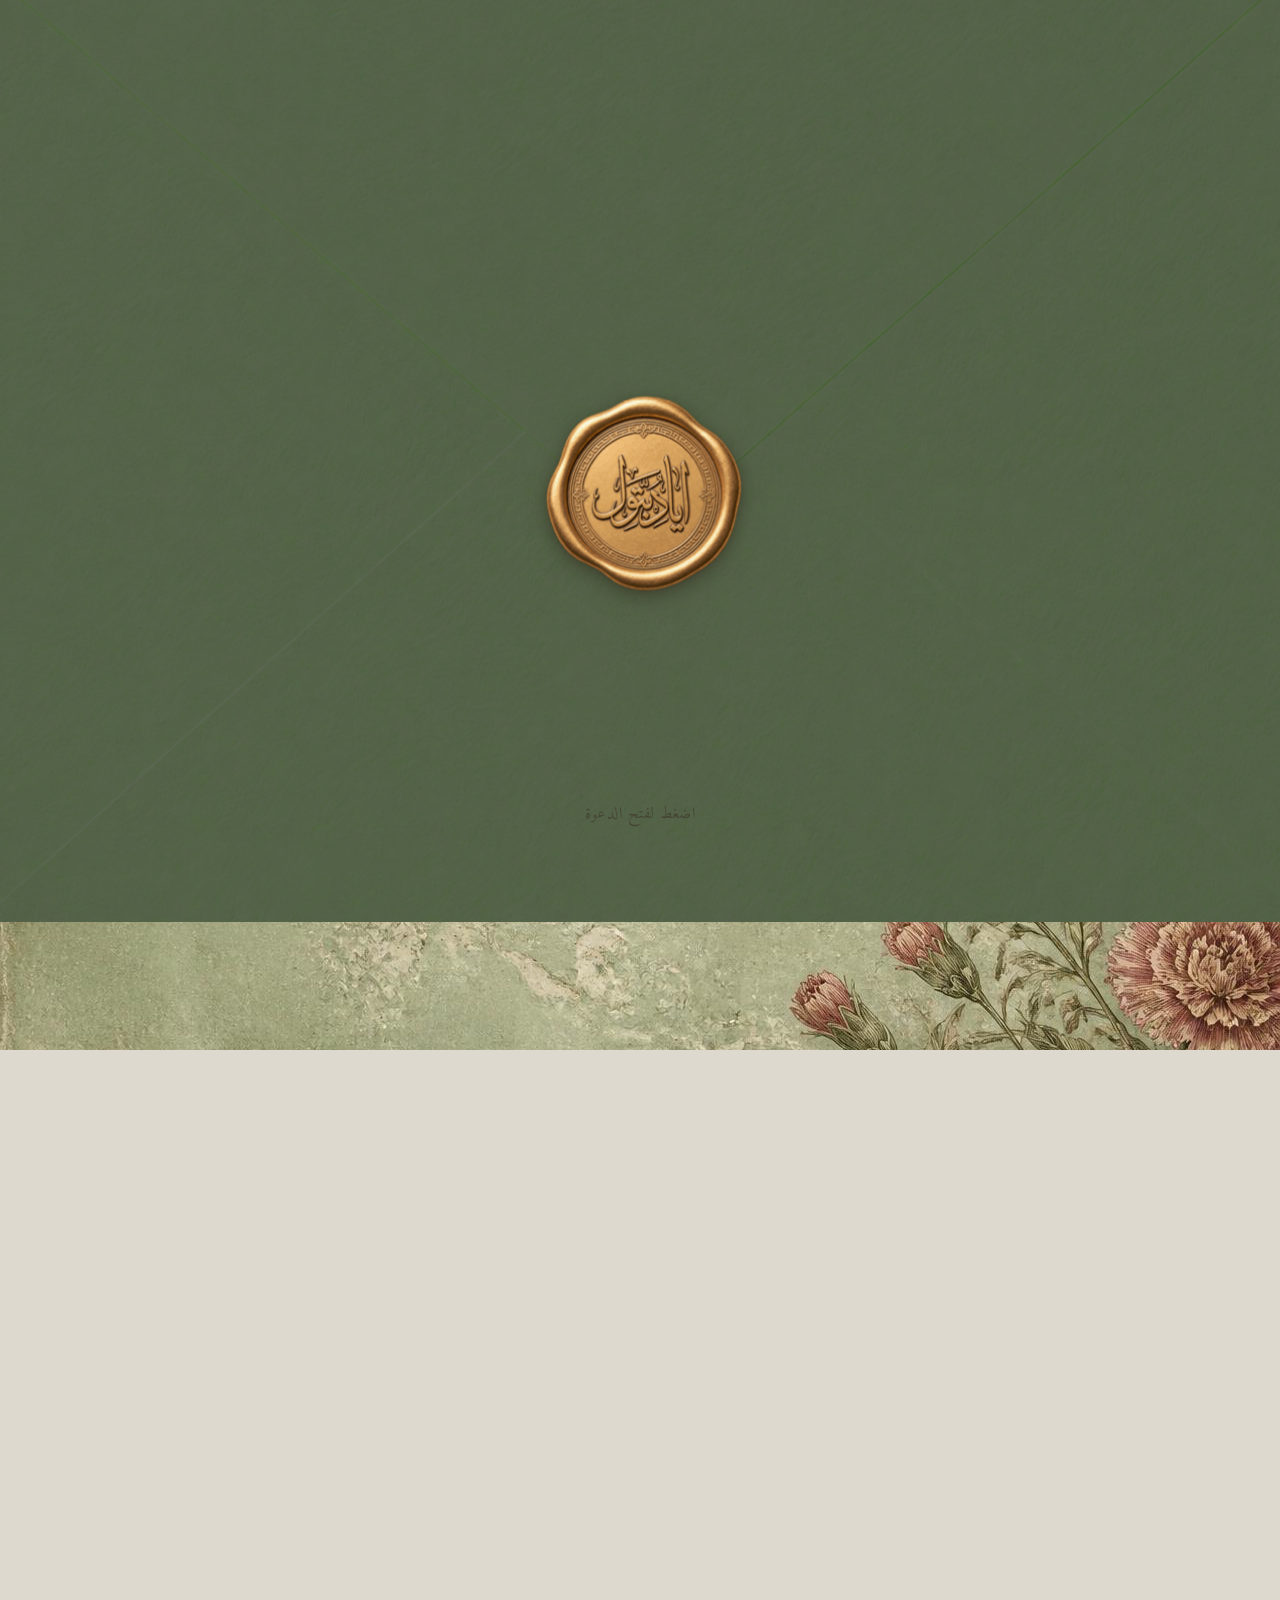
==== v3-hybrid/index.html @ bc757c80 "update" ====
<!DOCTYPE html>
<html lang="ar" dir="rtl" class="envelope-locked">
<head>
  <meta charset="UTF-8">
  <meta name="viewport" content="width=device-width, initial-scale=1.0, maximum-scale=5.0, viewport-fit=cover">
  <title>اياد و بتول - دعوة لمن نحب</title>

  <!-- Google Fonts: Complete Arabic Typography Suite -->
  <link rel="preconnect" href="https://fonts.googleapis.com">
  <link rel="preconnect" href="https://fonts.gstatic.com" crossorigin>
  <link href="https://fonts.googleapis.com/css2?family=Almarai:wght@400;700&family=Amiri+Quran&family=Amiri:ital,wght@0,400;0,700;1,400&family=Aref+Ruqaa+Ink&family=Aref+Ruqaa:wght@400;700&family=Cairo:wght@400;600;700&family=Cormorant+Garamond:ital,wght@0,400;0,500;1,400&family=El+Messiri:wght@400;600;700&family=Fustat:wght@400;600;700&family=Gulzar&family=Harmattan&family=IBM+Plex+Sans+Arabic:wght@400;600;700&family=Jomhuria&family=Katibeh&family=Lateef:wght@400;700&family=Mada:wght@400;600;700&family=Marhey:wght@400;700&family=Markazi+Text:wght@400;600;700&family=Mirza:wght@400;500;600;700&family=Noto+Naskh+Arabic:wght@400;700&family=Noto+Nastaliq+Urdu:wght@400;700&family=Qahiri&family=Rakkas&family=Reem+Kufi:wght@400;700&family=Scheherazade+New:wght@400;700&family=Tajawal:wght@400;500;700&family=Zain:wght@400;700&display=swap" rel="stylesheet">

  <link rel="stylesheet" href="styles.css">
</head>
<body>

  <!-- 1. Envelope Preloader (Dismissed synchronously when cached) -->
  <div id="loader">
    <div class="loader-track">
      <div class="loader-sweep"></div>
    </div>
  </div>

  <!-- 2. Fullscreen Interactive Envelope Intro -->
  <div id="envelope">
    <div class="envelope-frame">
      <div class="envelope-half envelope-top"></div>
      <div class="envelope-half envelope-bottom"></div>
      <div class="envelope-half envelope-seal"></div>
    </div>
    <span class="envelope-hint">اضغط لفتح الدعوة</span>
  </div>

  <!-- 3. Falling Leaves & Petals Ambient Canvas -->
  <canvas id="petalCanvas"></canvas>

  <!-- 4. Fixed Viewport Background Photo & Blend Overlay -->
  <div class="bg-image"></div>
  <div class="bg-overlay"></div>
  <div class="bg-fixed">
    <div class="bg-gradient"></div>
  </div>

  <!-- 5. Floating Design Lab Trigger & Drawer (Visible in ?edit mode) -->
  <button id="labToggle" class="lab-toggle-btn" title="Design Lab">🎨</button>
  <div id="designLabDrawer" class="design-lab-drawer" hidden></div>

  <!-- 6. Main Content Cards -->
  <main class="wrap">

    <!-- Section 1: Hero / Main Announcement -->
    <section class="page" id="hero">
      <div class="card">
        <p class="bismillah">بسم الله الرحمن الرحيم</p>

        <div class="ornament">
          <span class="line"></span>
          <span class="mark">✦</span>
          <span class="line"></span>
        </div>

        <p class="kicker" id="kickerText">دعوة لمن نحب</p>

        <p class="verse">«وَمِنْ آيَاتِهِ أَنْ خَلَقَ لَكُم مِّنْ أَنفُسِكُمْ أَزْوَاجًا لِّتَسْكُنُوا إِلَيْهَا وَجَعَلَ بَيْنَكُم مَّوَدَّةً وَرَحْمَةً»</p>

        <p class="lead">يتشرف كل من</p>

        <div class="row fathers">
          <span class="father">بكر محمد عرفات</span>
          <span class="conn">و</span>
          <span class="father">ابراهيم سعودي ابو خالد</span>
        </div>

        <div class="hero-divider"></div>

        <p class="lead">بدعوتكم لحفل زفاف</p>

        <div class="row names">
          <span class="name">اياد</span>
          <span class="conn">و</span>
          <span class="name">بتول</span>
        </div>

        <div class="ornament">
          <span class="line"></span>
          <span class="mark">✦</span>
          <span class="line"></span>
        </div>

        <p class="hero-date">الجمعة ٢٥ أيلول ٢٠٢٦ — الساعة السابعة مساءً</p>
      </div>

      <div class="footer-info">
        <span>عدد المقاعد: <span id="seatCount">٢</span></span>
        <span>أمسيتنا للكبار فقط؛ شاكرين لكم تفهّمكم</span>
      </div>
    </section>

    <!-- Section 2: Timeline -->
    <section class="page" id="timeline-section">
      <div class="card">
        <h2 class="section-title">مواعيد أمسيتنا</h2>

        <ol class="timeline">
          <li class="timeline-item">
            <span class="timeline-time">٧:٠٠ مساءً</span>
            <span class="timeline-label">الوصول</span>
          </li>
          <li class="timeline-item">
            <span class="timeline-time">٨:٠٠ مساءً</span>
            <span class="timeline-label">الزفة</span>
          </li>
          <li class="timeline-item">
            <span class="timeline-time">٩:٠٠ مساءً</span>
            <span class="timeline-label">حفل العشاء</span>
          </li>
          <li class="timeline-item">
            <span class="timeline-time">١١:٠٠ مساءً</span>
            <span class="timeline-label">ختام الحفل</span>
          </li>
        </ol>

        <div class="ornament">
          <span class="line"></span>
          <span class="mark">✦</span>
          <span class="line"></span>
        </div>
      </div>
    </section>

    <!-- Section 3: Location -->
    <section class="page" id="location-section">
      <div class="card">
        <h2 class="section-title">الموقع</h2>

        <div class="locations">
          <div class="location-card">
            <div class="location-head">
              <h3>بيت العروس</h3>
              <span class="location-time">٧:٠٠ مساءً</span>
            </div>
            <iframe loading="lazy" title="خريطة بيت العروس" src="https://www.google.com/maps?q=31.965863,35.847342&z=16&output=embed"></iframe>
          </div>
          <div class="location-card">
            <div class="location-head">
              <h3>نادي الملك حسين</h3>
              <span class="location-time">٨:٠٠ مساءً</span>
            </div>
            <iframe loading="lazy" title="خريطة نادي الملك حسين" src="https://www.google.com/maps?q=31.950986864551023,35.921994920492764&z=16&output=embed"></iframe>
          </div>
        </div>

        <div class="ornament">
          <span class="line"></span>
          <span class="mark">✦</span>
          <span class="line"></span>
        </div>
      </div>
    </section>

    <!-- Section 4: RSVP -->
    <section class="page" id="rsvp-section">
      <div class="card">
        <h2 class="section-title">تأكيد الحضور</h2>

        <p class="lead">يسعدنا تأكيد حضوركم قبل موعد الحفل</p>

        <form class="rsvp-form" onsubmit="event.preventDefault(); alert('شكراً لكم! تم استلام تأكيد حضوركم.');">
          <label class="rsvp-option">
            <input type="radio" name="attendance" value="yes" checked>
            <span>نعم، سنحضر بكل سرور</span>
          </label>
          <label class="rsvp-option">
            <input type="radio" name="attendance" value="no">
            <span>لا، لن نتمكن من الحضور</span>
          </label>
          <button type="submit" class="rsvp-submit">إرسال</button>
        </form>

        <div class="ornament">
          <span class="line"></span>
          <span class="mark">✦</span>
          <span class="line"></span>
        </div>
      </div>
    </section>

  </main>

  <!-- Modular Zero-Build Script Pipeline -->
  <script src="js/guests.js"></script>
  <script src="js/effects.js"></script>
  <script src="js/style-schema.js"></script>
  <script src="js/design-lab.js"></script>
</body>
</html>
---- v3-hybrid/styles.css ----
:root{
  /* ---- Design Lab knobs -- see js/style-schema.js for the full manifest;
     these are just the CSS-var side, applied live by js/design-lab.js ---- */
  /* ---- background: ONE color knob does double duty (see js/style-schema.js
     -- there's no separate "Overlay Color" anymore). `--bg-color` is
     whatever alpha the design lab set it to, and is what actually paints
     the tint layer above the background photo (see .bg-overlay below) --
     leave its alpha at 0 for no tint, or raise it (with a blend mode other
     than Normal) to tint the photo. `--bg-color-solid` is always the same
     hex at full opacity regardless of that alpha -- it's what the flat
     page canvas (--sky/--sky-deep/--sky-deepest below, and .bg-fixed's own
     fallback) uses, so a half-transparent tint never leaves the page's
     base color half-see-through too. JS sets both from the one knob
     (design-lab.js applyKnobValue, the bgColor id special-case). */
  --bg-color: rgba(244,239,227,0);
  --bg-color-solid: #f4efe3;
  --bg-image: none;
  --bg-drift-max: 150px;
  --bg-position-y: 50%; /* where in the photo the crop starts, see .bg-image below */
  --bg-blend-mode: normal;

  --card-bg: rgba(0,0,0,0);
  --card-blur: 0px;
  --font-display: 'Aref Ruqaa', serif;
  --font-body: 'Amiri', serif;

  --sky: color-mix(in srgb, var(--bg-color-solid) 100%, white 10%);
  --sky-deep: var(--bg-color-solid);
  --sky-deepest: color-mix(in srgb, var(--bg-color-solid) 100%, black 10%);

  /* ---- functional color roles (consolidated) ----
     `--card-title-color` / `--card-text-color` are the shared "title" /
     "body text" roles for every section that isn't the hero (timeline,
     location, rsvp) -- each of those sections can still override either
     one for just itself (see the per-section vars with a var(...) fallback
     below, e.g. --timeline-hour-color). The rsvp submit button gets its
     own explicit --button-color/--button-text-color rather than reusing
     the card roles (that reuse was the old --ink/--ink-soft overload).
     The hero is its own thing entirely, with one dedicated var per string
     (kicker/verse/names/fathers/etc, further down). */
  --card-title-color: #edf2e4;
  --card-text-color: #556b2f;
  --button-color: #edf2e4;
  --button-text-color: #556b2f;
  --ornament-color: #fff0d1; /* every section's ornament, deliberately its own var */
  /* timeline-only knobs now (js/style-schema.js CARDS.timeline), not global
     -- still their own vars since the loader sweep also borrows --accent-color. */
  --accent-color: #a3813f;       /* timeline line, loader sweep */
  --accent-color-deep: #8a6a30;  /* timeline dots, rsvp radio accent */
  --hairline: rgba(90,70,40,0.28);

  /* per-section override vars: each falls back to the shared role above via
     var(--x, var(--card-title-color)) in the rule itself, so JS only ever
     needs to set/removeProperty the specific override var (design-lab.js) --
     no extra "resolve to effective value" logic needed at paint time. */
  --timeline-title-color: initial;
  --timeline-hour-color: initial;
  --timeline-label-color: initial;
  --location-title-color: initial;
  --location-venue-color: initial;
  --location-time-color: initial;
  --rsvp-title-color: initial;
  --rsvp-question-color: initial;
  --rsvp-answer-color: initial;

  /* ---- hero: several distinct strings (kicker, verse, two "lead" lines,
     fathers, names, a date line, footer notice), each with its own
     dedicated color + size multiplier -- see js/style-schema.js CARDS.hero.
     All default to the same warm-ivory tone (ported from the theme1
     reference hero), each at its own opacity to match; the "و" connectors
     have no dedicated var of their own, they just follow whichever row
     they sit in (see .fathers .conn / .names .conn). ---- */
  --kicker-color: #f3ecd8;
  --verse-color: rgba(243,236,216,0.95);
  --names-color: #f3ecd8;
  --fathers-color: #f3ecd8;
  --hero-secondary: rgba(243,236,216,0.88);
  --hero-date-color: rgba(243,236,216,0.9);
  --footer-color: rgba(243,236,216,0.95);

  --leaf-color: #8a6a30;   /* falling-leaves canvas: the leaf shape */
  --petal-color: #a3813f; /* falling-leaves canvas: the petal shape */

  --text-shadow-intensity: 5; /* 0 = no shadow, 10 = max; design-lab slider.
     Defaulted on (rather than 0) since light text over light/busy
     backgrounds needs some lift to stay legible; still subtle at this
     level -- see the .wrap comment below for how it's applied. This is now
     the ONE shadow control for the entire site: the hero's glow below is
     scaled off it too (rather than being a separate always-on effect), so
     dragging it to 0 genuinely removes every text shadow, hero included. */

  /* the hero's glow, lifted verbatim from theme1's own .text-glow utility
     (oklch(25% .02 150 / .45), 0 1px 18px at the slider's default of 5) --
     blur and alpha both scale linearly off --text-shadow-intensity so the
     numbers land exactly on that reference at the default, 0 at the
     slider's minimum, and stronger past it. */
  --hero-glow: 0 1px calc(var(--text-shadow-intensity) * 3.6px) oklch(25% .02 150 / calc(var(--text-shadow-intensity) * 0.09));

  --ornament-mark-rotate: 0deg; /* the ornament's center glyph; only "square" needs 45deg */

  /* بسم الله الرحمن الرحيم: own font/color/size, independent of both the
     shared and hero-specific text controls. */
  --bismillah-font: 'Aref Ruqaa', serif;
  --bismillah-color: #f3ecd8;
  --bismillah-scale: 1;

  /* text sizes: one shared scale for every non-hero section, one dedicated
     scale per hero string, all defaulting to 1 (no change from the size
     already baked into each element's own clamp()). Each is a plain
     multiplier applied via calc(), not a replacement size. */
  --text-scale: 1;           /* shared: timeline, location, rsvp */
  --card-title-scale: 1;     /* shared section-title size, split out from --text-scale */
  --kicker-scale: 1;
  --verse-scale: 1;
  --names-scale: 1;
  --fathers-scale: 1;
  --hero-secondary-scale: 1;
  --hero-date-scale: 1;
  --footer-scale: 1;
}

*{ box-sizing: border-box; }

html.envelope-locked, html.envelope-locked body{
  overflow: hidden;
  height: 100%;
}

/* ---- envelope intro: two copies of the same photo, each masked to one
   side of the real V-crease (the seal's actual wax silhouette was
   extracted from the image via color thresholding and unioned into the
   top mask, so the cut hugs its real lobed edge instead of a circle) ---- */
#envelope{
  position: fixed;
  inset: 0;
  z-index: 10000;
  cursor: pointer;
}
/* nudges the whole photo composition up within the screen (the seal's
   position on the crease is fixed content, so on a phone -- where the
   photo's height already matches the viewport exactly under `cover`,
   leaving no vertical slack to reposition with background-position --
   the only way to re-center the visual weight is to zoom in slightly
   for margin, then shift within that margin) */
.envelope-frame{
  position: absolute;
  inset: 0;
  transform: scale(1.15) translateY(-40px);
  transform-origin: center;
}
#envelope .envelope-half{
  position: absolute;
  inset: 0;
  background-image: url('assets/envelope-no-wax-seal.png');
  background-size: cover;
  background-position: center;
  background-repeat: no-repeat;
  transition: transform 6s cubic-bezier(0.6,0,0.2,1), opacity 0.6s ease 5.4s;
  will-change: transform, opacity;
}
#envelope .envelope-top{
  z-index: 2;
  /* casts a real shadow shaped by the mask's own silhouette (the flap's
     V-crease), not the element's rectangular box -- and since it's part
     of this same layer's paint, it slides/fades away together with it
     on open. The seal has its own separate shadow, see .envelope-seal. */
  filter: drop-shadow(0 3px 4px rgba(40,30,20,0.28)) drop-shadow(0 10px 18px rgba(40,30,20,0.22));
  -webkit-mask-image: url('[data-uri]');
  mask-image: url('[data-uri]');
  -webkit-mask-size: cover;
  mask-size: cover;
  -webkit-mask-position: center;
  mask-position: center;
  -webkit-mask-repeat: no-repeat;
  mask-repeat: no-repeat;
}
#envelope .envelope-bottom{
  z-index: 1;
  -webkit-mask-image: url('[data-uri]');
  mask-image: url('[data-uri]');
  -webkit-mask-size: cover;
  mask-size: cover;
  -webkit-mask-position: center;
  mask-position: center;
  -webkit-mask-repeat: no-repeat;
  mask-repeat: no-repeat;
}
#envelope .envelope-seal{
  z-index: 3;
  background-image: url('assets/seal-overlay.png');
  /* no mask at all -- the seal graphic's own transparency already
     isolates it, so it never needs clipping around its real edge */
  -webkit-mask-image: none;
  mask-image: none;
  /* its own contact shadow, shaped by the seal's real silhouette,
     a bit tighter/stronger than the paper's since wax sits proud */
  filter: drop-shadow(0 3px 5px rgba(40,30,20,0.35)) drop-shadow(0 6px 10px rgba(40,30,20,0.25));
}
#envelope.opening{
  /* let clicks fall through to the page underneath the instant the open
     animation starts, instead of waiting for the whole 6s slide to
     finish and `hidden` to be applied on transitionend */
  pointer-events: none;
}
#envelope.opening .envelope-top,
#envelope.opening .envelope-seal{
  transform: translateY(-220%);
  opacity: 0;
}
#envelope.opening .envelope-bottom{
  transform: translateY(120%);
  opacity: 0;
}
#envelope .envelope-hint{
  position: absolute;
  left: 50%;
  bottom: 8%;
  transform: translateX(-50%);
  font-family: var(--font-body);
  font-size: clamp(0.85rem, 3vw, 1rem);
  color: rgba(58,47,39,0.55);
  letter-spacing: 0.05em;
  animation: hint-pulse 2.4s ease-in-out infinite;
  pointer-events: none;
}
#envelope.opening .envelope-hint{
  opacity: 0;
  /* the infinite hint-pulse keyframe animation otherwise keeps overriding
     opacity every frame, so this transition to 0 never visibly runs and
     the hint just sits there pulsing until the envelope is hidden */
  animation: none;
  transition: opacity 0.3s ease;
}
@keyframes hint-pulse{
  0%, 100% { opacity: 0.45; }
  50% { opacity: 0.9; }
}
#envelope[hidden]{ display: none; }

/* ---- pre-envelope loader: the envelope's own photo is what actually
   paints #envelope (its CSS background-images), so on an uncached first
   visit there's a gap where the page behind it is visible before that
   photo has finished loading. This sits above the envelope in the same
   paper tone and hides that gap; js/effects.js removes the loader the
   instant both images are ready (synchronously, before first paint, if
   they're already cached -- so it never flashes at all on a repeat visit). ---- */
#loader{
  position: fixed;
  inset: 0;
  z-index: 10001;
  background: var(--bg-color-solid);
  display: flex;
  align-items: center;
  justify-content: center;
  transition: opacity 0.5s ease;
}
#loader.loader-done{
  opacity: 0;
  pointer-events: none;
}
#loader .loader-track{
  position: relative;
  width: 160px;
  height: 2px;
  border-radius: 2px;
  background: rgba(58,47,39,0.12);
  overflow: hidden;
}
#loader .loader-sweep{
  position: absolute;
  top:0; bottom:0;
  width: 40%;
  border-radius: 2px;
  background: linear-gradient(90deg, transparent, var(--accent-color), transparent);
  animation: loader-sweep 2s ease-in-out infinite;
}
@keyframes loader-sweep{
  0%   { left: -45%; }
  100% { left: 105%; }
}

html,body{
  margin:0; padding:0;
  color: var(--card-text-color);
}
html{
  /* safety net for mobile: the fixed background layers below track the
     *live* viewport, but browsers can lag a frame behind while their
     address bar animates in/out during scroll, briefly exposing the
     plain document background right at that edge -- matching it to the
     backdrop's own color instead of leaving it default white means that
     sliver is unnoticeable instead of a flash of white.
     Deliberately only on <html>, not <body>: body is a plain in-flow
     box (no stacking context of its own), so its own background paints
     *above* any negative-z-index descendant of the root in CSS's
     painting order -- giving body this color was blotting out
     .bg-image/.bg-fixed (both negative z-index) completely. html *is*
     the root stacking context, so its background safely paints at the
     very bottom, under those layers, right where a fallback belongs. */
  background: var(--sky-deepest);
}

body{
  font-family: 'Cormorant Garamond', serif;
}

/* ---- shared background: one fixed backdrop sits behind every section,
   so it stays put (subtle parallax) while the sections scroll over it ---- */
.bg-fixed{
  position:fixed;
  inset:0;
  z-index:-2;
  background: var(--sky-deepest);
  overflow:hidden;
}
.bg-gradient{
  position:absolute;
  inset:0;
  background: radial-gradient(130% 90% at 50% 0%, var(--sky) 0%, var(--sky-deep) 55%, var(--sky-deepest) 100%);
}

/* ---- optional custom background photo/texture, set from the design lab.
   Fixed to the viewport (not sized to the whole document) so `cover` only
   ever has to fill one screen -- stretching it to the full page height
   would force a huge upscale on most photos and turn them soft/blurry.
   It's a little taller than the viewport (by --bg-drift-max) purely as a
   buffer so the small scroll-linked translateY in updateBgImageDrift()
   never exposes a bottom edge. Sits above .bg-fixed's own backdrop (-2)
   but below the falling-leaves canvas/content (1/2). ---- */
.bg-image{
  position: fixed;
  /* height/background-size below are just the pre-JS fallback (and last
     resort if JS ever fails to run): effects.js's updateBgSizing() takes
     over both as soon as it can, setting them as inline styles (which beat
     these) computed from a JS-measured 100lvh probe rather than a raw CSS
     `calc(100lvh + ...)` -- see that function's comment for why a live
     calc() here was leaving a stale/short box on first paint in some
     engines (the "white bar at the bottom" bug), and why plain
     `background-size: cover` alone could leave the crop-position slider
     with ~0px of vertical room to move on portrait photos/viewports. */
  top: 0; left: 0; right: 0;
  height: calc(100lvh + var(--bg-drift-max));
  z-index: -1;
  background-image: var(--bg-image, none);
  background-size: cover;
  /* the design lab's "Crop Position Y" slider -- under cover, 0% anchors
     the photo's top edge to the box's top (the old fixed "top center"),
     100% anchors its bottom edge instead, so this is where the crop
     *starts*; the scroll drift below then moves it further down from
     there. */
  background-position: center var(--bg-position-y, 0%);
  background-repeat: no-repeat;
  will-change: transform;
  pointer-events: none;
}

/* ---- background overlay: the SAME --bg-color knob (see the :root comment
   above), painted as a blend-mode layer over the background photo -- above
   it but below all page content (petals canvas + .wrap). No separate
   overlay color: transparent by default (alpha 0), it only tints the photo
   once the design lab raises its alpha above 0. ---- */
.bg-overlay{
  position: fixed;
  inset: 0;
  z-index: -1;
  background: var(--bg-color);
  mix-blend-mode: var(--bg-blend-mode);
  pointer-events: none;
}

/* ---- falling leaves canvas (ported from agyIndex.html) ---- */
#petalCanvas{
  position: fixed;
  /* inset:0 (not 100vw/100vh) so it tracks the live viewport rather than
     a static snapshot -- see the .bg-image comment above for why */
  inset: 0;
  pointer-events: none;
  z-index: 1;
}

/* ---- page sections ---- */
.wrap{
  position:relative;
  z-index: 2;
  max-width: 640px;
  margin: 0 auto;
  /* design-lab "text shadow intensity" knob: text-shadow is inherited, so
     setting it once here reaches every text element in the page instead
     of repeating it per element. At the default intensity of 0 both the
     offset and the alpha resolve to 0, i.e. no visible shadow at all --
     elements with their own literal text-shadow (like .names .name)
     layer this in as a second, independent shadow rather than replacing
     it (see that rule). */
  text-shadow:
    0
    calc(var(--text-shadow-intensity) * 0.15px)
    calc(var(--text-shadow-intensity) * 0.6px)
    rgba(0, 0, 0, calc(var(--text-shadow-intensity) * 0.045));
}

.page{
  position:relative;
  /* lvh (large viewport height), not dvh -- see effects.js/design-lab.js
     comments for the full "address bar" rationale; short version: lvh is
     pinned and doesn't animate, so the page's scrollable length never
     shifts mid-scroll. Capped with min() at 900px on very tall viewports. */
  min-height: min(100lvh, 900px);
  display:flex;
  flex-direction:column;
  align-items:center;
  justify-content:center;
  text-align:center;
  padding: 48px 20px;
  gap: 24px;
}

/* ---- section "card", toggled from the design lab: an actual bounded
   panel (not a full-bleed section background), inset from the screen
   edges on every viewport including mobile. Invisible/no-op until the
   lab turns it on via the html.card-on class. ---- */
.card{
  width: 100%;
  max-width: 480px;
  margin: 0 auto;
  display: flex;
  flex-direction: column;
  align-items: center;
  text-align: center;
  gap: 24px;
  box-sizing: border-box;
}
/* theme1's own .glass-card, lifted verbatim (gradient + saturate + border
   + shadow token) rather than just a flat --card-bg -- this is what
   actually reads as "darkening the background" in the reference, not a
   separate overlay layer. The gradient/border/shadow are the same across
   every section; only background-color and blur amount stay design-lab
   tunable via --card-bg/--card-blur. */
html.card-on .card{
  background-color: var(--card-bg);
  background-image: linear-gradient(160deg, oklch(98% .01 95 / .2), oklch(90% .02 130 / .12));
  -webkit-backdrop-filter: blur(var(--card-blur)) saturate(115%);
  backdrop-filter: blur(var(--card-blur)) saturate(115%);
  border: 1px solid oklch(98% .01 95 / .28);
  border-radius: 20px;
  padding: 30px 20px;
  box-shadow: 0 30px 80px -30px oklch(25% .03 150 / .55);
  transition: background-color 0.25s ease, backdrop-filter 0.25s ease, -webkit-backdrop-filter 0.25s ease, box-shadow 0.25s ease;
}

#hero{
  position: relative; /* anchors .footer-info below */
  padding-left: 10px;
  padding-right: 10px;
  /* svh, not the shared .page lvh: .footer-info is pinned near the
     *bottom* of this section's box, and lvh assumes the address bar is
     already hidden -- on first load, with the bar still shown, the real
     visible area is smaller than that, so the footer sat below the fold
     until you scrolled. svh is the guaranteed-visible size regardless of
     bar state, so if the hero fits within it, it's on-screen immediately. */
  min-height: min(100svh, 900px);
  padding-top: clamp(24px, 4.5vh, 44px);
  padding-bottom: clamp(68px, 9.5vh, 88px);
}
#hero .card{
  gap: clamp(16px, 2.8vh, 26px);
}

/* small hairline breather for the hero's densest stretch (between the two
   fathers' names and the couple's own names) -- same gradient treatment as
   .ornament .line, just without a center glyph, so it reads as a quieter
   divider rather than another full ornament. */
.hero-divider{
  width: 64px;
  height: 1px;
  margin: 2px 0;
  background: linear-gradient(90deg, transparent, var(--ornament-color), transparent);
  opacity: 0.6;
}

/* one ornament color site-wide, deliberately its own var rather than
   following the shared accent -- see --ornament-color. */
.ornament{
  display:flex;
  align-items:center;
  justify-content:center;
  gap:14px;
  color: var(--ornament-color);
  width: 100%;
}
.ornament .line{
  height:1px;
  width: 70px;
  background: linear-gradient(90deg, transparent, var(--ornament-color), transparent);
}
.ornament .mark{
  font-size: 1rem;
  /* the glyph itself (✦ by default, or ◆/●/+/none) is swapped via the
     design lab -- only "square" needs this rotated (it's the ◆ glyph
     turned 45deg to sit upright); every other shape, including the
     default star, keeps this at 0deg. */
  transform: rotate(var(--ornament-mark-rotate, 0deg));
  color: var(--ornament-color);
}

/* shared across all three later sections: one title color/size, site-wide,
   each with a per-section override (falls back to the shared var). */
.section-title{
  margin: -10px 0 8px;
  font-family: var(--font-display);
  font-size: calc(var(--card-title-scale, 1) * clamp(1.7rem, 6vw, 2.6rem));
  line-height: 1.2;
  color: var(--card-title-color);
}
#timeline-section .section-title{ color: var(--timeline-title-color, var(--card-title-color)); }
#location-section .section-title{ color: var(--location-title-color, var(--card-title-color)); }
#rsvp-section .section-title{ color: var(--rsvp-title-color, var(--card-title-color)); }

/* بسم الله الرحمن الرحيم, ported from agyIndex.html (its .badge-intro) --
   own font/color/size, all independently controllable in the lab. The
   soft glow (also on .kicker/.row .conn/.names .name below) is hardcoded
   rather than tied to the shared --text-shadow-intensity slider -- that
   slider cascades to every section via .wrap, and this glow is only
   meant to match the theme1 reference's hero, not spread site-wide. */
.bismillah{
  /* pulls in on both sides of the .card's shared gap -- as its own small,
     understated line, it read as floating in too much empty space at
     that spacing. */
  margin: -8px 0 -12px;
  font-family: var(--bismillah-font);
  font-size: calc(var(--bismillah-scale, 1) * clamp(0.85rem, 3vw, 1rem));
  font-weight:700;
  color: var(--bismillah-color);
  text-shadow: var(--hero-glow);
}

.kicker{
  margin: -10px 0 0;
  font-family: var(--font-display);
  font-size: calc(var(--kicker-scale, 1) * clamp(1.5rem, 5.5vw, 2.2rem));
  letter-spacing: 0.05em;
  color: var(--kicker-color);
  text-shadow: var(--hero-glow);
}

/* the hero's Quran verse line, ported from the theme1 reference -- own
   color/scale like every other distinct hero string, Tajawal rather than
   --font-body since the reference uses it specifically for this line
   regardless of whatever body font is picked for the rest of the page. */
.verse{
  margin:0;
  font-family: 'Tajawal', sans-serif;
  font-size: calc(var(--verse-scale, 1) * clamp(0.9rem, 2.8vw, 1.15rem));
  line-height: 1.65;
  color: var(--verse-color);
  text-shadow: var(--hero-glow);
}

/* shared between the hero's two intro lines and the rsvp question. The
   hero's own line gets its dedicated --hero-secondary color/scale; the
   rsvp question uses the shared card-title role (it's the section's
   primary role, with .rsvp-option's answers below as its secondary), with
   its own per-section override var. */
.lead{
  margin:0;
  font-family: var(--font-body);
  letter-spacing: 0.02em;
}
#hero .lead{
  color: var(--hero-secondary);
  font-size: calc(var(--hero-secondary-scale, 1) * clamp(1rem, 2.6vw, 1.3rem));
}
#rsvp-section .lead{
  color: var(--rsvp-question-color, var(--card-title-color));
  font-size: calc(var(--text-scale, 1) * clamp(1.05rem, 2.6vw, 1.3rem));
}

.row{
  width:100%;
  display:grid;
  grid-template-columns: 1fr auto 1fr;
  align-items:center;
  column-gap: clamp(10px, 3vw, 26px);
}

.fathers{
  margin: -12px 0 -10px;
  column-gap: clamp(4px, 1.8vw, 16px);
}
.fathers .father{
  font-family: var(--font-body);
  font-weight:700;
  font-size: calc(var(--fathers-scale, 1) * clamp(0.78rem, 4.4vw, 1.55rem));
  color: var(--fathers-color);
  line-height:1.3;
  white-space: nowrap;
}
/* the "و" between the two fathers -- follows --fathers-color like the
   names either side of it (matches .names .conn below: no dedicated
   accent color for either connector, just its own row's color). */
.fathers .conn{
  font-family: var(--font-body);
  font-size: calc(var(--fathers-scale, 1) * clamp(1rem, 2.4vw, 1.2rem));
  color: var(--fathers-color);
  text-shadow: var(--hero-glow);
}

.names{
  margin-top: -10px;
}
.names .name{
  font-family: var(--font-display);
  font-weight:700;
  font-size: calc(var(--names-scale, 1) * clamp(2.8rem, 11.5vw, 5.2rem));
  line-height:1;
  color: var(--names-color);
  /* two stacked shadows, not one: the fixed highlight below is this
     element's own look (unrelated to the design-lab intensity knob) --
     layering the .wrap intensity shadow alongside it, instead of
     replacing it, keeps that highlight intact at intensity 0. */
  text-shadow:
    0 1px 0 rgba(255,255,255,0.5),
    0
    calc(var(--text-shadow-intensity) * 0.15px)
    calc(var(--text-shadow-intensity) * 0.6px)
    rgba(0, 0, 0, calc(var(--text-shadow-intensity) * 0.045)),
    var(--hero-glow);
}
/* the "و" between bride & groom -- follows --names-color like the two
   names either side of it, same as .fathers .conn above. */
.names .conn{
  font-family: var(--font-body);
  font-size: calc(var(--names-scale, 1) * clamp(1.5rem, 4.8vw, 2.3rem));
  color: var(--names-color);
  text-shadow: var(--hero-glow);
  padding: 0 2px;
}

/* the hero's own date/time line, ported from the theme1 reference --
   sits inside the card itself (after the closing ornament), separate
   from .footer-info below (the seat-count notice, absolutely
   positioned at the bottom of the *section*, outside the card). */
.hero-date{
  margin: -6px 0 0;
  font-family: 'Tajawal', sans-serif;
  font-size: calc(var(--hero-date-scale, 1) * clamp(0.85rem, 2.6vw, 1rem));
  color: var(--hero-date-color);
  letter-spacing: 0.01em;
}

.footer-info{
  position:absolute;
  bottom: 14px;
  left: 24px;
  right: 24px;
  display:flex;
  flex-direction: column;
  align-items:center;
  justify-content:space-between;
  gap: 6px;
  font-family: var(--font-body);
  font-size: calc(var(--footer-scale, 1) * clamp(0.85rem, 3.2vw, 1.05rem));
  color: var(--footer-color);
  letter-spacing: 0.01em;
  text-shadow: var(--hero-glow);
}
.footer-info span{
  white-space: nowrap;
}

/* ---- timeline section ----
   centered vertical line, items alternating left/right of it (odd items
   to the right, even to the left) instead of one right-aligned column --
   using the full section width rather than half so this scales cleanly
   from phone up to desktop. ---- */
.timeline{
  list-style:none;
  margin:0;
  padding:0;
  width:100%;
  max-width: 480px;
  display:flex;
  flex-direction:column;
  gap: 36px;
  position:relative;
  /* the page is RTL, but align-self:flex-start/flex-end below resolve
     against the *container's* direction, not a fixed physical side -- so
     under RTL they were flipped from what the left/right padding and dot
     offsets assumed, putting both on the wrong half. Times/labels are
     still correct RTL Arabic either way (that's per-character bidi, not
     this property), so pinning this one layout container to ltr just
     keeps flex-end meaning physical-right, matching everything else below. */
  direction: ltr;
}
.timeline::before{
  content:'';
  position:absolute;
  top:6px;
  bottom:6px;
  left:50%;
  width:2px;
  background: var(--accent-color);
  opacity:0.45;
  transform: translateX(-50%);
}
/* full width, not 50% -- text is pushed to one side with padding instead
   of shrinking the box, so the dot's "centered on the line" offset always
   resolves against the same box the line itself uses, with no rounding
   to drift it off-center. */
.timeline-item{
  position:relative;
  width: 100%;
}
.timeline-item::before{
  content:'';
  position:absolute;
  top: 5px;
  left: 50%;
  width: 13px;
  height: 13px;
  border-radius:50%;
  background: var(--sky-deep);
  border: 2px solid var(--accent-color-deep);
  transform: translateX(-50%);
}
.timeline-item:nth-child(odd){
  padding-right: calc(50% + 24px);
  text-align: right;
}
.timeline-item:nth-child(even){
  padding-left: calc(50% + 24px);
  text-align: left;
}
.timeline-time{
  display:block;
  font-family: var(--font-body);
  font-weight:700;
  font-size: calc(var(--text-scale, 1) * clamp(1.1rem, 4vw, 1.5rem));
  color: var(--timeline-hour-color, var(--card-text-color));
}
.timeline-label{
  display:block;
  font-family: var(--font-body);
  font-size: calc(var(--text-scale, 1) * clamp(0.95rem, 3vw, 1.15rem));
  color: var(--timeline-label-color, var(--card-text-color));
  margin-top: 2px;
}

/* ---- location section ---- */
.locations{
  display:flex;
  flex-direction:column;
  gap: 22px;
  width:100%;
}
.location-card{
  background: rgba(255,255,255,0.32);
  border: 1px solid var(--hairline);
  border-radius: 12px;
  padding: 14px;
  display:flex;
  flex-direction:column;
  gap: 10px;
}
.location-card .location-head{
  display:flex;
  align-items:baseline;
  justify-content:space-between;
  gap: 10px;
}
.location-card h3{
  margin:0;
  font-family: var(--font-body);
  font-weight:700;
  font-size: calc(var(--text-scale, 1) * clamp(1.05rem, 3.4vw, 1.3rem));
  color: var(--location-venue-color, var(--card-title-color));
}
.location-card .location-time{
  font-family: var(--font-body);
  font-weight:700;
  font-size: calc(var(--text-scale, 1) * clamp(0.85rem, 2.8vw, 1.05rem));
  color: var(--location-time-color, var(--card-text-color));
  white-space: nowrap;
}
.location-card iframe{
  width:100%;
  height: 140px;
  border:0;
  border-radius: 8px;
  filter: sepia(0.18) saturate(1.05);
}

/* ---- rsvp section ---- */
.rsvp-form{
  display:flex;
  flex-direction:column;
  gap: 14px;
  width:100%;
  max-width: 360px;
}
.rsvp-option{
  display:flex;
  align-items:center;
  justify-content:flex-start;
  gap: 10px;
  font-family: var(--font-body);
  font-size: calc(var(--text-scale, 1) * clamp(1rem, 3vw, 1.15rem));
  color: var(--rsvp-answer-color, var(--card-text-color));
  border: 1px solid var(--hairline);
  border-radius: 10px;
  padding: 14px 16px;
  cursor:pointer;
  background: rgba(255,255,255,0.25);
}
.rsvp-option input{
  width: 20px;
  height: 20px;
  accent-color: var(--accent-color-deep);
}
/* explicit button vars, not the card title/text roles -- see the
   --button-color/--button-text-color comment at the top of :root. */
.rsvp-submit{
  margin-top: 6px;
  font-family: var(--font-body);
  font-weight:700;
  font-size: calc(var(--text-scale, 1) * clamp(1rem, 3vw, 1.1rem));
  background: var(--button-color);
  color: var(--button-text-color);
  border:none;
  border-radius: 10px;
  padding: 16px;
  cursor:pointer;
  letter-spacing: 0.03em;
}
.rsvp-submit:hover{
  opacity:0.9;
}

/* ---- widen up from phone: restore the more generous desktop paddings
   the mobile-first base above intentionally trims down. ---- */
@media (min-width: 481px){
  .page{
    padding: 64px 28px;
    gap: 28px;
  }
  .card{
    gap: 28px;
  }
  .section-title{
    margin: -12px 0 10px;
  }
  html.card-on .card{
    padding: 36px 26px;
  }
  #hero{
    padding-left: 14px;
    padding-right: 14px;
  }
  .footer-info{
    flex-direction: row;
    bottom: 22px;
  }
  .timeline{ gap: 40px; }
  .timeline-item:nth-child(odd){ padding-right: calc(50% + 32px); }
  .timeline-item:nth-child(even){ padding-left: calc(50% + 32px); }
  .locations{ gap: 26px; }
  .location-card{ padding: 16px; }
  .rsvp-form{ gap: 16px; }
  .rsvp-submit{ padding: 14px; }
}

/* ==========================================================================
   Design Lab Mobile-First UI Styles (v3-hybrid)
   ========================================================================== */

/* Floating Toggle Button */
.lab-toggle-btn {
  position: fixed;
  top: max(14px, env(safe-area-inset-top));
  left: max(14px, env(safe-area-inset-left));
  z-index: 9999;
  width: 44px;
  height: 44px;
  border-radius: 50%;
  border: 1px solid rgba(0, 0, 0, 0.15);
  background: rgba(255, 255, 255, 0.92);
  font-size: 18px;
  cursor: pointer;
  box-shadow: 0 4px 16px rgba(0, 0, 0, 0.2);
  display: flex;
  align-items: center;
  justify-content: center;
  touch-action: manipulation;
  transition: transform 0.15s ease, background-color 0.2s ease;
}

.lab-toggle-btn:active {
  transform: scale(0.92);
}

/* Main Drawer (Slide-Up Bottom Sheet on Mobile / Left Floating Panel on Desktop) */
.design-lab-drawer {
  position: fixed;
  z-index: 9998;
  background: rgba(255, 255, 255, 0.95);
  backdrop-filter: blur(14px);
  -webkit-backdrop-filter: blur(14px);
  border: 1px solid rgba(0, 0, 0, 0.12);
  box-shadow: 0 10px 40px rgba(0, 0, 0, 0.25);
  font-family: -apple-system, BlinkMacSystemFont, 'Segoe UI', Roboto, Helvetica, Arial, sans-serif;
  font-size: 13px;
  color: #222;
  display: flex;
  flex-direction: column;
  box-sizing: border-box;
  direction: ltr; /* LTR standard for control UI */
  transition: transform 0.28s cubic-bezier(0.32, 0.72, 0, 1), height 0.25s ease;

  bottom: 0;
  left: 0;
  right: 0;
  height: 75vh;
  max-height: 85vh;
  border-radius: 20px 20px 0 0;
  padding-bottom: max(12px, env(safe-area-inset-bottom));
}

.design-lab-drawer[hidden] {
  display: none !important;
}

/* Minimized / Peek Mode */
.design-lab-drawer.minimized {
  height: 56px !important;
  overflow: hidden !important;
}

.design-lab-drawer.minimized .lab-body,
.design-lab-drawer.minimized .lab-footer {
  display: none !important;
}

/* Desktop Dock (> 640px) */
@media (min-width: 640px) {
  .design-lab-drawer {
    top: 64px;
    bottom: auto;
    left: 16px;
    right: auto;
    width: 320px;
    height: auto;
    max-height: calc(100vh - 84px);
    border-radius: 16px;
    padding-bottom: 0;
  }
}

/* Drag Handle Bar */
.lab-drag-handle {
  width: 100%;
  height: 18px;
  display: flex;
  align-items: center;
  justify-content: center;
  cursor: pointer;
  touch-action: manipulation;
}

.lab-drag-handle .handle-bar {
  width: 38px;
  height: 4px;
  border-radius: 2px;
  background: rgba(0, 0, 0, 0.2);
}

@media (min-width: 640px) {
  .lab-drag-handle {
    display: none;
  }
}

/* Header */
.lab-header {
  padding: 8px 14px 10px;
  display: flex;
  align-items: center;
  justify-content: space-between;
  border-bottom: 1px solid rgba(0, 0, 0, 0.08);
}

.lab-header-left {
  display: flex;
  align-items: center;
  gap: 8px;
}

.lab-title {
  margin: 0;
  font-size: 15px;
  font-weight: 700;
}

.lab-header-actions {
  display: flex;
  align-items: center;
  gap: 6px;
}

.lab-icon-btn {
  background: rgba(0, 0, 0, 0.05);
  border: 1px solid rgba(0, 0, 0, 0.08);
  border-radius: 6px;
  width: 32px;
  height: 32px;
  font-size: 14px;
  display: flex;
  align-items: center;
  justify-content: center;
  cursor: pointer;
  touch-action: manipulation;
}

.lab-icon-btn:hover {
  background: rgba(0, 0, 0, 0.1);
}

.lab-icon-btn.close {
  font-size: 18px;
  font-weight: bold;
}

/* Body Scroll Area */
.lab-body {
  flex: 1 1 auto;
  overflow-y: auto;
  -webkit-overflow-scrolling: touch;
  padding: 10px 14px;
  display: flex;
  flex-direction: column;
  gap: 12px;
}

/* Footer */
.lab-footer {
  padding: 10px 14px;
  border-top: 1px solid rgba(0, 0, 0, 0.08);
  display: flex;
  align-items: center;
  justify-content: space-between;
  gap: 10px;
}

.lab-save-btn {
  flex: 1 1 auto;
  background: #2a2a28;
  color: #fff;
  border: none;
  border-radius: 8px;
  padding: 10px;
  font-weight: 600;
  font-size: 13px;
  cursor: pointer;
  min-height: 40px;
}

.lab-save-btn:active {
  transform: scale(0.98);
}

.lab-toast {
  font-size: 11px;
  color: #2e7d32;
  font-weight: 600;
}

/* Theme Selector Bar */
.theme-selector-bar {
  background: rgba(0, 0, 0, 0.03);
  border: 1px solid rgba(0, 0, 0, 0.08);
  border-radius: 10px;
  padding: 8px 10px;
  display: flex;
  align-items: center;
  justify-content: space-between;
  gap: 8px;
}

.theme-select-wrapper {
  display: flex;
  align-items: center;
  gap: 6px;
  flex: 1 1 auto;
}

.theme-label {
  font-weight: 600;
  font-size: 12px;
  color: #555;
}

.theme-dropdown {
  flex: 1 1 auto;
  max-width: 170px;
  padding: 6px 8px;
  font-size: 12px;
  border-radius: 6px;
  border: 1px solid rgba(0, 0, 0, 0.18);
  background: #fff;
}

.theme-btn-group {
  display: flex;
  gap: 4px;
}

.theme-action-btn {
  padding: 6px 8px;
  font-size: 11px;
  font-weight: 600;
  border-radius: 6px;
  border: 1px solid rgba(0, 0, 0, 0.15);
  background: #fff;
  cursor: pointer;
}

/* Palette Quick-Bar */
.palette-bar {
  background: rgba(0, 0, 0, 0.03);
  border: 1px solid rgba(0, 0, 0, 0.08);
  border-radius: 10px;
  padding: 8px 10px;
  display: flex;
  flex-direction: column;
  gap: 8px;
}

.palette-swatches-row {
  display: flex;
  align-items: center;
  justify-content: space-around;
  gap: 8px;
}

.palette-swatch-box {
  display: flex;
  align-items: center;
  gap: 6px;
  background: #fff;
  padding: 4px 8px;
  border-radius: 6px;
  border: 1px solid rgba(0, 0, 0, 0.12);
}

.palette-badge {
  font-size: 10px;
  font-weight: 800;
  width: 18px;
  height: 18px;
  border-radius: 50%;
  display: flex;
  align-items: center;
  justify-content: center;
  color: #fff;
}

.primary-badge   { background: #3f51b5; }
.secondary-badge { background: #556b2f; }
.accent-badge    { background: #a3813f; }

.palette-swatch-box input[type="color"] {
  width: 28px;
  height: 24px;
  border: none;
  padding: 0;
  border-radius: 4px;
  cursor: pointer;
}

.palette-actions-row {
  display: flex;
  gap: 6px;
}

.palette-select {
  flex: 1 1 auto;
  padding: 6px 8px;
  font-size: 11px;
  border-radius: 6px;
  border: 1px solid rgba(0, 0, 0, 0.18);
  background: #fff;
}

.palette-apply-btn {
  padding: 6px 12px;
  font-size: 11px;
  font-weight: 600;
  border-radius: 6px;
  border: 1px solid rgba(0, 0, 0, 0.18);
  background: #2a2a28;
  color: #fff;
  cursor: pointer;
}

/* Accordion Panels */
.lab-accordion {
  display: flex;
  flex-direction: column;
  gap: 8px;
}

.lab-panel {
  border: 1px solid rgba(0, 0, 0, 0.08);
  border-radius: 10px;
  background: #fff;
  overflow: hidden;
}

.lab-panel-summary {
  padding: 10px 12px;
  font-weight: 600;
  font-size: 12px;
  cursor: pointer;
  user-select: none;
  list-style: none;
  display: flex;
  align-items: center;
  justify-content: space-between;
  background: rgba(0, 0, 0, 0.02);
}

.lab-panel-summary::-webkit-details-marker {
  display: none;
}

.panel-summary-left {
  display: flex;
  align-items: center;
  gap: 6px;
}

.panel-chevron {
  font-size: 11px;
  color: #888;
  transition: transform 0.18s ease;
}

.lab-panel[open] .panel-chevron {
  transform: rotate(180deg);
}

.panel-summary-right {
  display: flex;
  align-items: center;
  gap: 8px;
}

.panel-content {
  padding: 10px 12px;
  display: flex;
  flex-direction: column;
  gap: 10px;
  border-top: 1px solid rgba(0, 0, 0, 0.06);
}

/* Knob Controls */
.knob-row {
  display: flex;
  align-items: center;
  justify-content: space-between;
  gap: 8px;
}

.knob-label {
  font-size: 11px;
  color: #444;
  flex: 1 1 auto;
}

.color-control-group {
  display: flex;
  align-items: center;
  gap: 4px;
}

.quick-badge-group {
  display: flex;
  gap: 2px;
}

.quick-badge-btn {
  width: 18px;
  height: 18px;
  font-size: 9px;
  font-weight: 800;
  border-radius: 4px;
  border: 1px solid rgba(0, 0, 0, 0.15);
  background: #f0f0f0;
  cursor: pointer;
  padding: 0;
  display: flex;
  align-items: center;
  justify-content: center;
}

.quick-badge-btn[data-badge="P"]:hover { background: #3f51b5; color: #fff; }
.quick-badge-btn[data-badge="S"]:hover { background: #556b2f; color: #fff; }
.quick-badge-btn[data-badge="A"]:hover { background: #a3813f; color: #fff; }

.knob-color-picker {
  width: 26px;
  height: 22px;
  padding: 0;
  border: none;
  border-radius: 4px;
  cursor: pointer;
}

.knob-hex-input {
  width: 58px;
  font-size: 11px;
  padding: 3px 4px;
  border: 1px solid rgba(0, 0, 0, 0.18);
  border-radius: 4px;
}

.knob-alpha-input {
  width: 38px;
  font-size: 11px;
  padding: 3px 2px;
  border: 1px solid rgba(0, 0, 0, 0.18);
  border-radius: 4px;
  text-align: center;
}

.range-knob-row {
  flex-direction: column;
  align-items: stretch;
  gap: 4px;
}

.range-label-row {
  display: flex;
  justify-content: space-between;
  align-items: center;
}

.range-value-badge {
  font-size: 11px;
  font-weight: 600;
  color: #666;
}

.knob-range-slider {
  width: 100%;
  height: 6px;
  border-radius: 3px;
  accent-color: #2a2a28;
  cursor: pointer;
}

.knob-select-dropdown {
  max-width: 140px;
  padding: 4px 6px;
  font-size: 11px;
  border-radius: 5px;
  border: 1px solid rgba(0, 0, 0, 0.18);
  background: #fff;
}

.knob-checkbox {
  width: 18px;
  height: 18px;
  accent-color: #2a2a28;
  cursor: pointer;
}

.file-input-group {
  display: flex;
  gap: 4px;
  max-width: 160px;
}

.knob-file-input {
  font-size: 10px;
  max-width: 110px;
}

.file-clear-btn {
  font-size: 10px;
  padding: 2px 6px;
  border: 1px solid rgba(0, 0, 0, 0.18);
  border-radius: 4px;
  background: #fff;
  cursor: pointer;
}

/* Modal Dialog */
.theme-modal-backdrop {
  position: fixed;
  inset: 0;
  z-index: 10002;
  background: rgba(0, 0, 0, 0.5);
  backdrop-filter: blur(4px);
  display: flex;
  align-items: center;
  justify-content: center;
  padding: 16px;
}

.theme-modal-backdrop[hidden] {
  display: none !important;
}

.theme-modal-panel {
  background: #fff;
  width: 100%;
  max-width: 460px;
  border-radius: 14px;
  padding: 18px;
  box-shadow: 0 16px 40px rgba(0, 0, 0, 0.3);
  display: flex;
  flex-direction: column;
  gap: 12px;
  direction: ltr;
}

.theme-modal-header {
  display: flex;
  justify-content: space-between;
  align-items: center;
}

.theme-modal-header h3 {
  margin: 0;
  font-size: 16px;
}

.modal-close-btn {
  background: none;
  border: none;
  font-size: 20px;
  cursor: pointer;
}

.modal-textarea {
  width: 100%;
  height: 160px;
  font-family: monospace;
  font-size: 11px;
  padding: 8px;
  border-radius: 6px;
  border: 1px solid #ccc;
  resize: vertical;
  background: #f9f9f9;
}

.modal-actions {
  display: flex;
  gap: 8px;
}

.modal-btn {
  flex: 1 1 auto;
  padding: 8px 12px;
  border-radius: 6px;
  font-size: 12px;
  font-weight: 600;
  cursor: pointer;
}

.modal-btn.primary {
  background: #2a2a28;
  color: #fff;
  border: none;
}

.modal-btn.secondary {
  background: #fff;
  border: 1px solid #ccc;
  color: #333;
}

.modal-feedback {
  font-size: 11px;
  font-weight: 600;
  min-height: 16px;
}
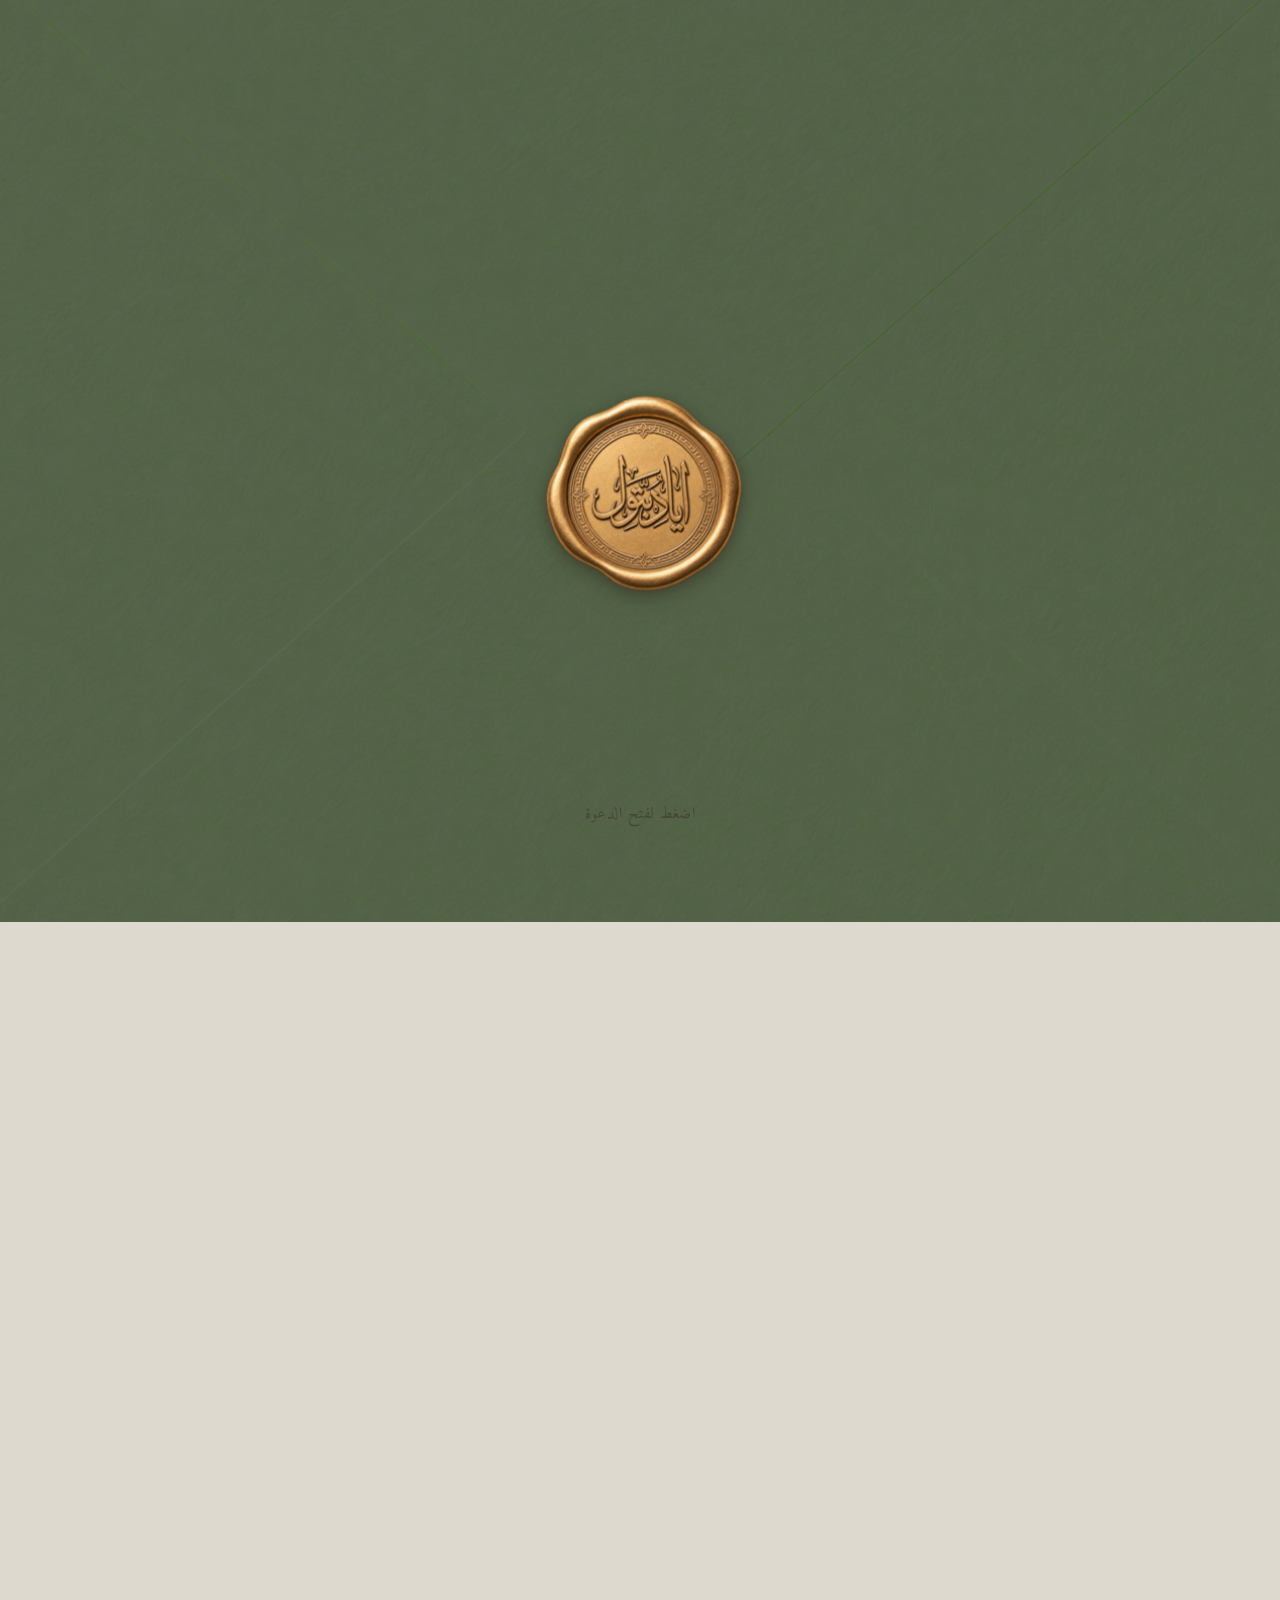
==== commit 6ded08bb: "updates" ====
--- a/v3-hybrid/index.html
+++ b/v3-hybrid/index.html
@@ -71,8 +71,6 @@
           <span class="father">ابراهيم سعودي ابو خالد</span>
         </div>
 
-        <div class="hero-divider"></div>
-
         <p class="lead">بدعوتكم لحفل زفاف</p>
 
         <div class="row names">
@@ -87,7 +85,7 @@
           <span class="line"></span>
         </div>
 
-        <p class="hero-date">الجمعة ٢٥ أيلول ٢٠٢٦ — الساعة السابعة مساءً</p>
+        <p class="hero-date">السبت ٣ تشرين الأول  ٢٠٢٦ — الساعة السابعة مساءً </p>
       </div>
 
       <div class="footer-info">
@@ -104,11 +102,11 @@
         <ol class="timeline">
           <li class="timeline-item">
             <span class="timeline-time">٧:٠٠ مساءً</span>
-            <span class="timeline-label">الوصول</span>
+            <span class="timeline-label">زفة العروس</span>
           </li>
           <li class="timeline-item">
             <span class="timeline-time">٨:٠٠ مساءً</span>
-            <span class="timeline-label">الزفة</span>
+            <span class="timeline-label">زفة قاعة العرس</span>
           </li>
           <li class="timeline-item">
             <span class="timeline-time">٩:٠٠ مساءً</span>
--- a/v3-hybrid/styles.css
+++ b/v3-hybrid/styles.css
@@ -15,7 +15,10 @@
   --bg-color: rgba(244,239,227,0);
   --bg-color-solid: #f4efe3;
   --bg-image: none;
-  --bg-drift-max: 150px;
+  --bg-drift-max: 150px; /* minimum guaranteed px of scrollable slack below
+     the viewport, forcing extra zoom on the photo if needed -- see
+     effects.js's initBackgroundPan() for how this and the line below
+     actually get used (not a literal CSS length here, just a JS input). */
   --bg-position-y: 50%; /* where in the photo the crop starts, see .bg-image below */
   --bg-blend-mode: normal;
 
@@ -320,37 +323,27 @@
 }
 
 /* ---- optional custom background photo/texture, set from the design lab.
-   Fixed to the viewport (not sized to the whole document) so `cover` only
-   ever has to fill one screen -- stretching it to the full page height
-   would force a huge upscale on most photos and turn them soft/blurry.
-   It's a little taller than the viewport (by --bg-drift-max) purely as a
-   buffer so the small scroll-linked translateY in updateBgImageDrift()
-   never exposes a bottom edge. Sits above .bg-fixed's own backdrop (-2)
-   but below the falling-leaves canvas/content (1/2). ---- */
+   Fixed to (and sized to) the viewport, not the whole document -- height,
+   background-size and background-position are all owned by effects.js's
+   initBackgroundPan() at runtime (see its comment for the full model: the
+   photo is force-zoomed just enough to guarantee real scrollable slack
+   beyond the viewport, then panned via background-position percentages
+   from the Crop Position Y anchor up to fully bottom-anchored by the time
+   you reach the end of the page -- which can never expose a gap, since
+   "100%" is defined as flush with the box's bottom regardless of how much
+   slack exists). Sits above .bg-fixed's own backdrop (-2) but below the
+   falling-leaves canvas/content (1/2). ---- */
 .bg-image{
   position: fixed;
-  /* height/background-size below are just the pre-JS fallback (and last
-     resort if JS ever fails to run): effects.js's updateBgSizing() takes
-     over both as soon as it can, setting them as inline styles (which beat
-     these) computed from a JS-measured 100lvh probe rather than a raw CSS
-     `calc(100lvh + ...)` -- see that function's comment for why a live
-     calc() here was leaving a stale/short box on first paint in some
-     engines (the "white bar at the bottom" bug), and why plain
-     `background-size: cover` alone could leave the crop-position slider
-     with ~0px of vertical room to move on portrait photos/viewports. */
+  /* everything below is just the pre-JS fallback (and last resort if JS
+     ever fails to run) -- plain center-cover, no pan. */
   top: 0; left: 0; right: 0;
-  height: calc(100lvh + var(--bg-drift-max));
+  height: 100lvh;
   z-index: -1;
   background-image: var(--bg-image, none);
   background-size: cover;
-  /* the design lab's "Crop Position Y" slider -- under cover, 0% anchors
-     the photo's top edge to the box's top (the old fixed "top center"),
-     100% anchors its bottom edge instead, so this is where the crop
-     *starts*; the scroll drift below then moves it further down from
-     there. */
-  background-position: center var(--bg-position-y, 0%);
+  background-position: center var(--bg-position-y, 50%);
   background-repeat: no-repeat;
-  will-change: transform;
   pointer-events: none;
 }
 
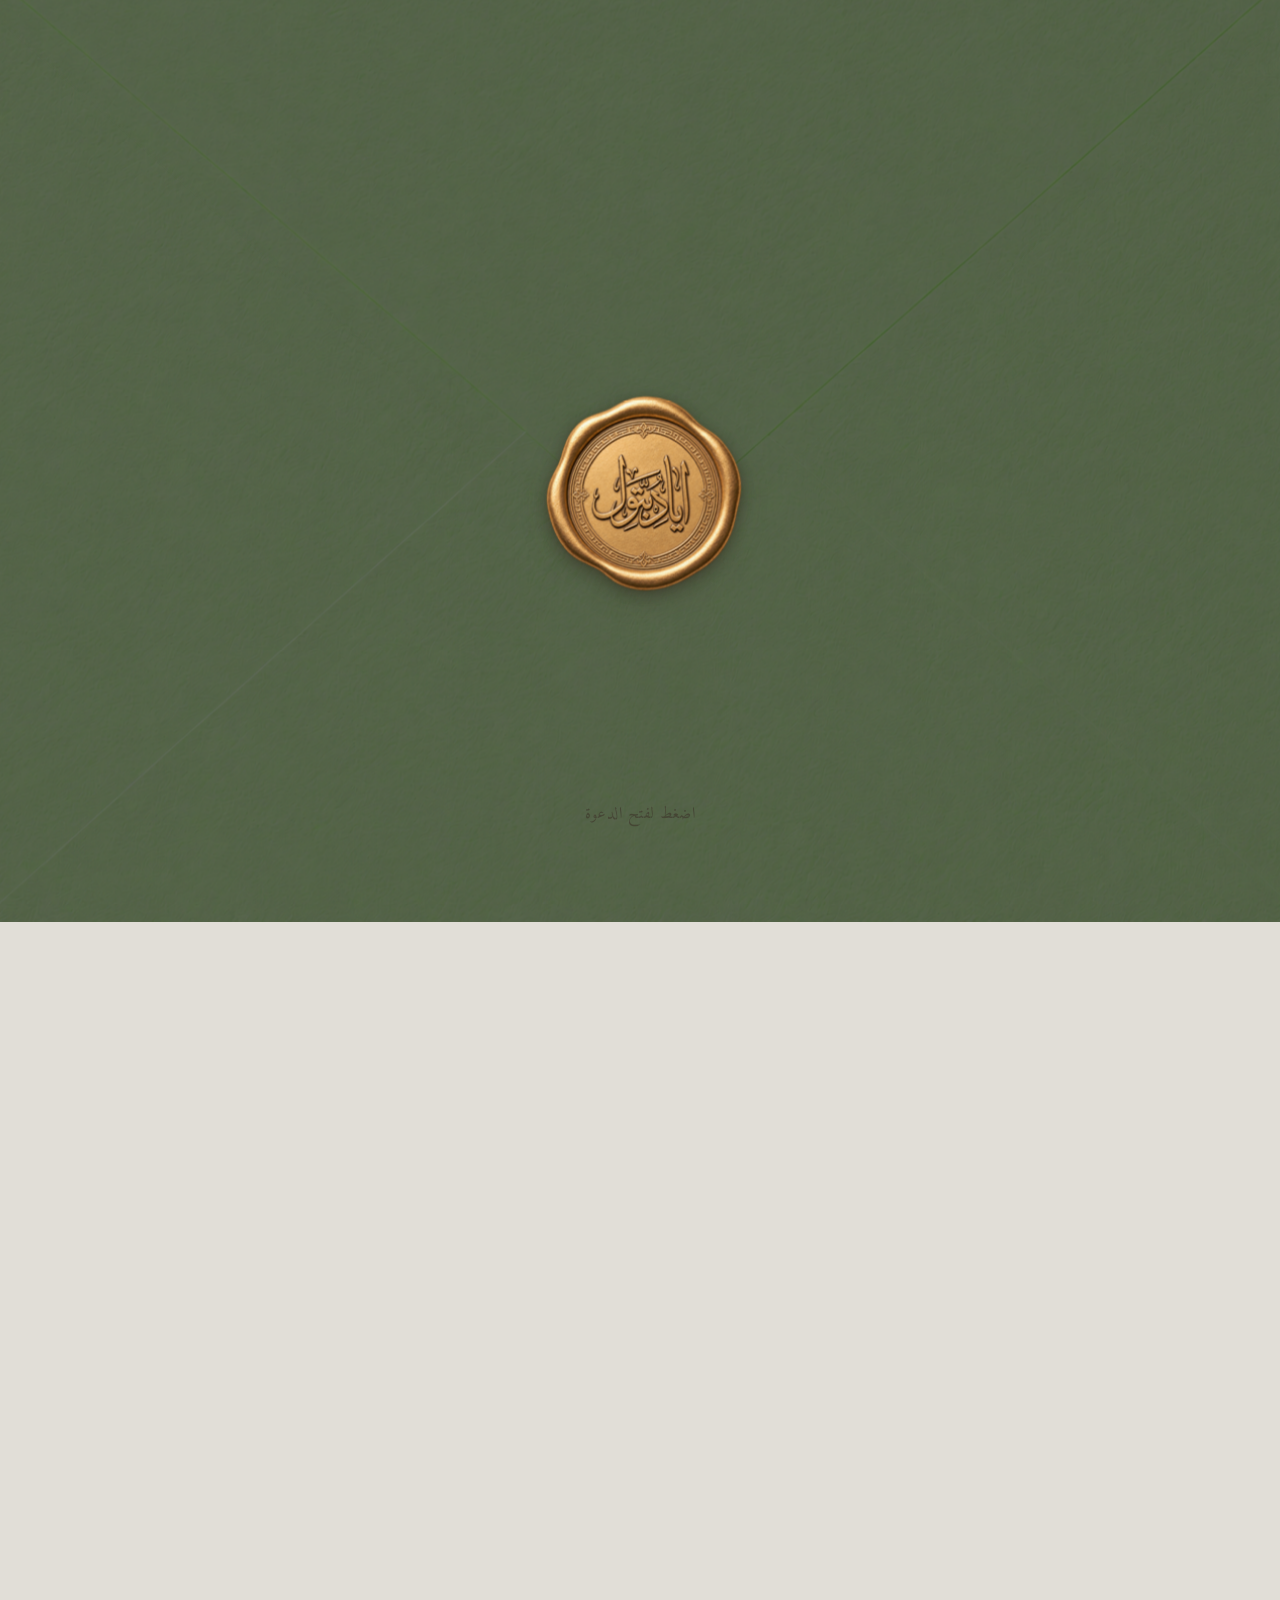
==== commit e0b4a12d: "checkpoint" ====
--- a/v3-hybrid/index.html
+++ b/v3-hybrid/index.html
@@ -10,7 +10,13 @@
   <link rel="preconnect" href="https://fonts.gstatic.com" crossorigin>
   <link href="https://fonts.googleapis.com/css2?family=Almarai:wght@400;700&family=Amiri+Quran&family=Amiri:ital,wght@0,400;0,700;1,400&family=Aref+Ruqaa+Ink&family=Aref+Ruqaa:wght@400;700&family=Cairo:wght@400;600;700&family=Cormorant+Garamond:ital,wght@0,400;0,500;1,400&family=El+Messiri:wght@400;600;700&family=Fustat:wght@400;600;700&family=Gulzar&family=Harmattan&family=IBM+Plex+Sans+Arabic:wght@400;600;700&family=Jomhuria&family=Katibeh&family=Lateef:wght@400;700&family=Mada:wght@400;600;700&family=Marhey:wght@400;700&family=Markazi+Text:wght@400;600;700&family=Mirza:wght@400;500;600;700&family=Noto+Naskh+Arabic:wght@400;700&family=Noto+Nastaliq+Urdu:wght@400;700&family=Qahiri&family=Rakkas&family=Reem+Kufi:wght@400;700&family=Scheherazade+New:wght@400;700&family=Tajawal:wght@400;500;700&family=Zain:wght@400;700&display=swap" rel="stylesheet">
 
-  <link rel="stylesheet" href="styles.css">
+  <!-- ?v=N cache-busting query strings below: plain <script src> URLs with
+       no build step have nothing else to make the browser (or a static
+       host's CDN) re-fetch an edited file -- it'll happily keep serving
+       whatever it already cached for that exact URL. Bump the number for
+       whichever file you just edited (only that one needs it) to force a
+       fresh fetch on next load. -->
+  <link rel="stylesheet" href="styles.css?v=2">
 </head>
 <body>
 
@@ -186,9 +192,28 @@
   </main>
 
   <!-- Modular Zero-Build Script Pipeline -->
-  <script src="js/guests.js"></script>
-  <script src="js/effects.js"></script>
-  <script src="js/style-schema.js"></script>
-  <script src="js/design-lab.js"></script>
+  <script src="js/guests.js?v=1"></script>
+  <script src="js/effects.js?v=2"></script>
+  <script src="js/style-schema.js?v=4"></script>
+
+  <!-- Built-in Design Lab Themes: each tag loads a themes/<id>.js file that
+       stashes its {global, cards} state into window.WeddingThemes[id] --
+       design-lab.js reads it back out synchronously (see its "Theme
+       Loading" comment). Deliberately a <script src>, not a fetch() of a
+       themes/<id>.json file: this page is meant to also open straight off
+       disk (file://), where Chromium's CORS policy blocks fetch()/XHR of a
+       local file but not loading one via <script src>. Adding a theme means
+       adding both a tag here and an entry in style-schema.js's
+       THEME_REGISTRY -- order among these tags doesn't matter, as long as
+       they're all before design-lab.js. -->
+  <script src="themes/king-hussein-club.js?v=1"></script>
+  <script src="themes/sage-gold.js?v=1"></script>
+  <script src="themes/classic-burgundy.js?v=1"></script>
+  <script src="themes/emerald-night.js?v=1"></script>
+  <script src="themes/minimal-pearl.js?v=1"></script>
+  <script src="themes/midnight-velvet.js?v=1"></script>
+  <script src="themes/forest-garnet.js?v=1"></script>
+
+  <script src="js/design-lab.js?v=2"></script>
 </body>
 </html>
--- a/v3-hybrid/styles.css
+++ b/v3-hybrid/styles.css
@@ -17,8 +17,9 @@
   --bg-image: none;
   --bg-drift-max: 150px; /* minimum guaranteed px of scrollable slack below
      the viewport, forcing extra zoom on the photo if needed -- see
-     effects.js's initBackgroundPan() for how this and the line below
+     effects.js's initBackgroundPan() for how this and the two lines below
      actually get used (not a literal CSS length here, just a JS input). */
+  --bg-position-x: 50%; /* horizontal anchor -- static, no scroll drift */
   --bg-position-y: 50%; /* where in the photo the crop starts, see .bg-image below */
   --bg-blend-mode: normal;
 
@@ -84,20 +85,26 @@
   --leaf-color: #8a6a30;   /* falling-leaves canvas: the leaf shape */
   --petal-color: #a3813f; /* falling-leaves canvas: the petal shape */
 
-  --text-shadow-intensity: 5; /* 0 = no shadow, 10 = max; design-lab slider.
-     Defaulted on (rather than 0) since light text over light/busy
-     backgrounds needs some lift to stay legible; still subtle at this
-     level -- see the .wrap comment below for how it's applied. This is now
-     the ONE shadow control for the entire site: the hero's glow below is
-     scaled off it too (rather than being a separate always-on effect), so
-     dragging it to 0 genuinely removes every text shadow, hero included. */
-
-  /* the hero's glow, lifted verbatim from theme1's own .text-glow utility
-     (oklch(25% .02 150 / .45), 0 1px 18px at the slider's default of 5) --
-     blur and alpha both scale linearly off --text-shadow-intensity so the
-     numbers land exactly on that reference at the default, 0 at the
-     slider's minimum, and stronger past it. */
-  --hero-glow: 0 1px calc(var(--text-shadow-intensity) * 3.6px) oklch(25% .02 150 / calc(var(--text-shadow-intensity) * 0.09));
+  --text-shadow-blur: 0; /* 0 = no spread, 10 = max; design-lab slider.
+     Controls how far the shadow spreads (offset + blur radius) -- see
+     --text-shadow-opacity right below for the independent alpha control.
+     Together these are the ONE shadow system for the entire site: the
+     hero's glow below scales off both of them too (rather than being a
+     separate always-on effect), so dragging either to 0 genuinely removes
+     every text shadow, hero included -- see the .wrap comment for how
+     they're applied. Color is intentionally fixed to black; only spread
+     and opacity are tunable. */
+  --text-shadow-opacity: 0; /* 0-100%; independent of --text-shadow-blur so
+     a wide, faint shadow and a tight, dark one are both reachable. */
+
+  /* the hero's glow, loosely descended from theme1's own .text-glow
+     utility -- blur scales off --text-shadow-blur (18px at the slider's
+     midpoint, 5) and alpha scales 1:1 off --text-shadow-opacity (opacity
+     50% -> 50% alpha, 100% -> fully opaque black), so both sliders reach
+     all the way to a strong, unmistakable shadow at their max, 0 at
+     either's minimum. Color fixed to black per the design-lab knob (no
+     color picker for shadows). */
+  --hero-glow: 0 1px calc(var(--text-shadow-blur) * 3.6px) rgba(0, 0, 0, var(--text-shadow-opacity));
 
   --ornament-mark-rotate: 0deg; /* the ornament's center glyph; only "square" needs 45deg */
 
@@ -327,12 +334,13 @@
    background-size and background-position are all owned by effects.js's
    initBackgroundPan() at runtime (see its comment for the full model: the
    photo is force-zoomed just enough to guarantee real scrollable slack
-   beyond the viewport, then panned via background-position percentages
-   from the Crop Position Y anchor up to fully bottom-anchored by the time
-   you reach the end of the page -- which can never expose a gap, since
-   "100%" is defined as flush with the box's bottom regardless of how much
-   slack exists). Sits above .bg-fixed's own backdrop (-2) but below the
-   falling-leaves canvas/content (1/2). ---- */
+   beyond the viewport, then panned via background-position percentages --
+   vertically, from the Crop Position Y anchor up to fully bottom-anchored
+   by the time you reach the end of the page (which can never expose a gap,
+   since "100%" is defined as flush with the box's bottom regardless of how
+   much slack exists); horizontally, a static anchor from Crop Position X,
+   with no scroll-linked movement). Sits above .bg-fixed's own backdrop (-2)
+   but below the falling-leaves canvas/content (1/2). ---- */
 .bg-image{
   position: fixed;
   /* everything below is just the pre-JS fallback (and last resort if JS
@@ -342,7 +350,7 @@
   z-index: -1;
   background-image: var(--bg-image, none);
   background-size: cover;
-  background-position: center var(--bg-position-y, 50%);
+  background-position: var(--bg-position-x, 50%) var(--bg-position-y, 50%);
   background-repeat: no-repeat;
   pointer-events: none;
 }
@@ -377,18 +385,17 @@
   z-index: 2;
   max-width: 640px;
   margin: 0 auto;
-  /* design-lab "text shadow intensity" knob: text-shadow is inherited, so
-     setting it once here reaches every text element in the page instead
-     of repeating it per element. At the default intensity of 0 both the
-     offset and the alpha resolve to 0, i.e. no visible shadow at all --
-     elements with their own literal text-shadow (like .names .name)
-     layer this in as a second, independent shadow rather than replacing
-     it (see that rule). */
+  /* design-lab "text shadow blur/opacity" knobs: text-shadow is inherited,
+     so setting it once here reaches every text element in the page instead
+     of repeating it per element. At blur 0 or opacity 0 the shadow is
+     fully invisible -- elements with their own literal text-shadow (like
+     .names .name) layer this in as a second, independent shadow rather
+     than replacing it (see that rule). */
   text-shadow:
     0
-    calc(var(--text-shadow-intensity) * 0.15px)
-    calc(var(--text-shadow-intensity) * 0.6px)
-    rgba(0, 0, 0, calc(var(--text-shadow-intensity) * 0.045));
+    calc(var(--text-shadow-blur) * 0.3px)
+    calc(var(--text-shadow-blur) * 1.2px)
+    rgba(0, 0, 0, calc(var(--text-shadow-opacity) * 0.65));
 }
 
 .page{
@@ -511,8 +518,8 @@
 /* بسم الله الرحمن الرحيم, ported from agyIndex.html (its .badge-intro) --
    own font/color/size, all independently controllable in the lab. The
    soft glow (also on .kicker/.row .conn/.names .name below) is hardcoded
-   rather than tied to the shared --text-shadow-intensity slider -- that
-   slider cascades to every section via .wrap, and this glow is only
+   rather than tied to the shared --text-shadow-blur/opacity sliders --
+   those cascade to every section via .wrap, and this glow is only
    meant to match the theme1 reference's hero, not spread site-wide. */
 .bismillah{
   /* pulls in on both sides of the .card's shared gap -- as its own small,
@@ -607,15 +614,15 @@
   line-height:1;
   color: var(--names-color);
   /* two stacked shadows, not one: the fixed highlight below is this
-     element's own look (unrelated to the design-lab intensity knob) --
-     layering the .wrap intensity shadow alongside it, instead of
-     replacing it, keeps that highlight intact at intensity 0. */
+     element's own look (unrelated to the design-lab blur/opacity knobs) --
+     layering the .wrap shadow alongside it, instead of replacing it, keeps
+     that highlight intact at blur/opacity 0. */
   text-shadow:
     0 1px 0 rgba(255,255,255,0.5),
     0
-    calc(var(--text-shadow-intensity) * 0.15px)
-    calc(var(--text-shadow-intensity) * 0.6px)
-    rgba(0, 0, 0, calc(var(--text-shadow-intensity) * 0.045)),
+    calc(var(--text-shadow-blur) * 0.3px)
+    calc(var(--text-shadow-blur) * 1.2px)
+    rgba(0, 0, 0, calc(var(--text-shadow-opacity) * 0.65)),
     var(--hero-glow);
 }
 /* the "و" between bride & groom -- follows --names-color like the two
